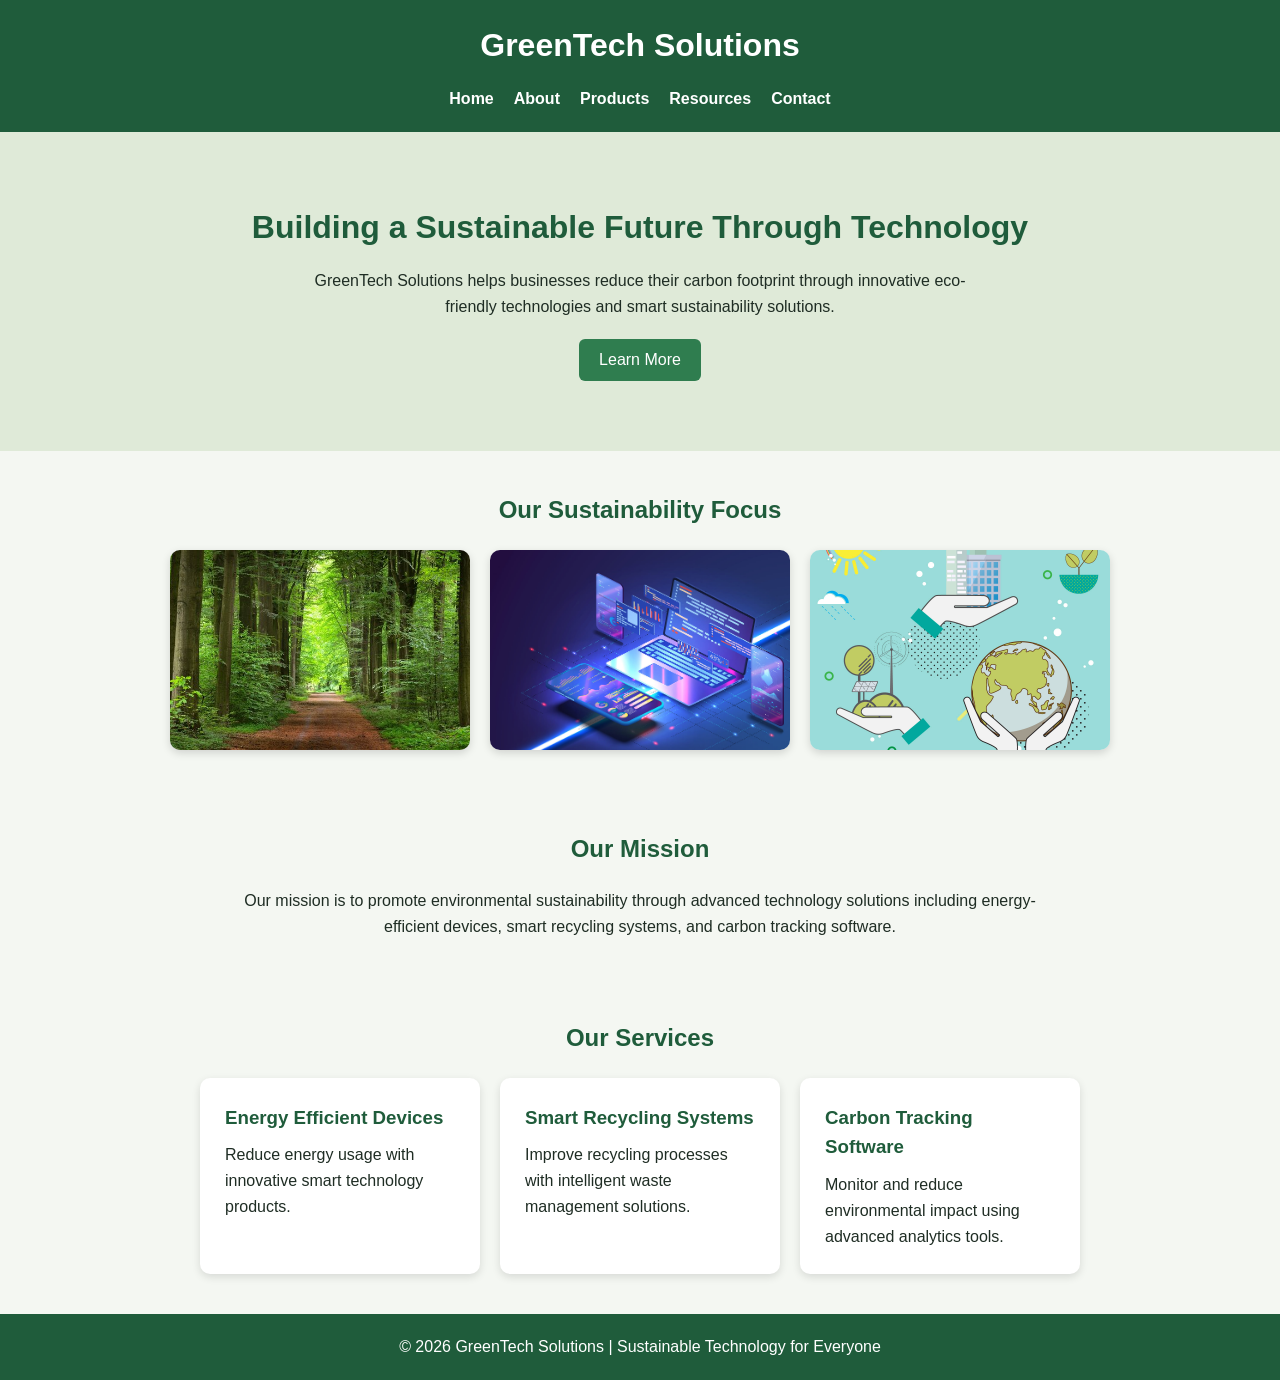
==== index.html @ f741de17 "Add files via upload" ====
<!DOCTYPE html>
<html lang="en">
<head>
    <meta charset="UTF-8">
    <meta name="viewport" content="width=device-width, initial-scale=1.0">
    <title>GreenTech Solutions</title>

    <!-- CSS -->
    <link rel="stylesheet" href="css/styles.css">

    <!-- JavaScript -->
    <script src="js/script.js" defer></script>
</head>

<body>

    <!-- Header -->
    <header>
        <h1>GreenTech Solutions</h1>

        <nav>
            <ul>
                <li><a href="index.html">Home</a></li>
                <li><a href="about.html">About</a></li>
                <li><a href="products.html">Products</a></li>
                <li><a href="resources.html">Resources</a></li>
                <li><a href="contact.html">Contact</a></li>
            </ul>
        </nav>
    </header>

    <!-- Hero Section -->
    <section class="hero">
        <h2>Building a Sustainable Future Through Technology</h2>

        <p>
            GreenTech Solutions helps businesses reduce their carbon footprint
            through innovative eco-friendly technologies and smart sustainability solutions.
        </p>

        <button id="learnMoreBtn">Learn More</button>
    </section>
    <section class="image-gallery">

    <h2>Our Sustainability Focus</h2>

    <div class="service-container">

        <img src="images/Nature.jpg"
             alt="Nature and renewable energy environment"
             class="gallery-image">

        <img src="images/technology.jpg"
             alt="Eco-friendly technology devices"
             class="gallery-image">

        <img src="images/sustainable-practices.jpg"
             alt="Sustainable business practices"
             class="gallery-image">

    </div>

</section>

    <!-- About Preview -->
    <section class="about-preview">
        <h2>Our Mission</h2>

        <p>
            Our mission is to promote environmental sustainability through advanced
            technology solutions including energy-efficient devices, smart recycling systems,
            and carbon tracking software.
        </p>
    </section>

    
    <section class="services">

        <h2>Our Services</h2>

        <div class="service-container">

            <article class="service-card">
                <h3>Energy Efficient Devices</h3>

                <p>
                    Reduce energy usage with innovative smart technology products.
                </p>
            </article>

            <article class="service-card">
                <h3>Smart Recycling Systems</h3>

                <p>
                    Improve recycling processes with intelligent waste management solutions.
                </p>
            </article>

            <article class="service-card">
                <h3>Carbon Tracking Software</h3>

                <p>
                    Monitor and reduce environmental impact using advanced analytics tools.
                </p>
            </article>

        </div>

    </section>

    <footer>
        <p>&copy; 2026 GreenTech Solutions | Sustainable Technology for Everyone</p>
    </footer>

</body>
</html>
---- css/styles.css ----
* {
    box-sizing: border-box;
    margin: 0;
    padding: 0;
}

body {
    font-family: Arial, Helvetica, sans-serif;
    line-height: 1.6;
    background-color: #f4f7f2;
    color: #1f2d24;
}

header {
    background-color: #1f5c3b;
    color: white;
    padding: 20px;
    text-align: center;
}

header h1 {
    margin-bottom: 15px;
}

nav ul {
    list-style: none;
    display: flex;
    justify-content: center;
    gap: 20px;
    flex-wrap: wrap;
}

nav a {
    color: white;
    text-decoration: none;
    font-weight: bold;
}

nav a:hover,
nav a:focus {
    text-decoration: underline;
}

.hero {
    background-color: #dfead8;
    text-align: center;
    padding: 70px 20px;
}

.hero h2 {
    font-size: 2rem;
    margin-bottom: 15px;
}

.hero p {
    max-width: 700px;
    margin: 0 auto 20px;
}

button {
    background-color: #2f7d4f;
    color: white;
    border: none;
    padding: 12px 20px;
    border-radius: 6px;
    cursor: pointer;
    font-size: 1rem;
}

button:hover,
button:focus {
    background-color: #245f3d;
}

section {
    padding: 40px 20px;
}

section h2 {
    text-align: center;
    margin-bottom: 20px;
    color: #1f5c3b;
}

.about-preview p {
    max-width: 800px;
    margin: auto;
    text-align: center;
}

.service-container {
    display: flex;
    gap: 20px;
    justify-content: center;
    flex-wrap: wrap;
}

.service-card {
    background-color: white;
    padding: 25px;
    width: 280px;
    border-radius: 10px;
    box-shadow: 0 3px 8px rgba(0, 0, 0, 0.12);
}

.service-card h3 {
    color: #1f5c3b;
    margin-bottom: 10px;
}

footer {
    background-color: #1f5c3b;
    color: white;
    text-align: center;
    padding: 20px;
}

/* Mobile design */
@media (max-width: 600px) {
    .hero h2 {
        font-size: 1.5rem;
    }

    nav ul {
        flex-direction: column;
        gap: 10px;
    }

    .service-card {
        width: 100%;
    }
}
table {
    width: 80%;
    margin: 20px auto;
    border-collapse: collapse;
    background-color: white;
}

th,
td {
    border: 1px solid #c8d6c1;
    padding: 12px;
    text-align: left;
}

th {
    background-color: #1f5c3b;
    color: white;
}
form {
    max-width: 600px;
    margin: 20px auto;
    background-color: white;
    padding: 25px;
    border-radius: 10px;
    box-shadow: 0 3px 8px rgba(0, 0, 0, 0.12);
}

form label {
    display: block;
    margin-top: 15px;
    font-weight: bold;
    color: #1f5c3b;
}

form input,
form textarea,
form select {
    width: 100%;
    padding: 10px;
    margin-top: 6px;
    border: 1px solid #9fb8a8;
    border-radius: 5px;
    font-size: 1rem;
}

form button {
    margin-top: 20px;
}
.gallery-image {
    width: 300px;
    height: 200px;
    object-fit: cover;
    border-radius: 10px;
    box-shadow: 0 3px 8px rgba(0, 0, 0, 0.15);
}
#productImageBox {
    text-align: center;
    margin: 25px auto;
}

.product-image {
    width: 350px;
    max-width: 90%;
    height: 220px;
    object-fit: cover;
    border-radius: 10px;
    box-shadow: 0 3px 8px rgba(0, 0, 0, 0.15);
}
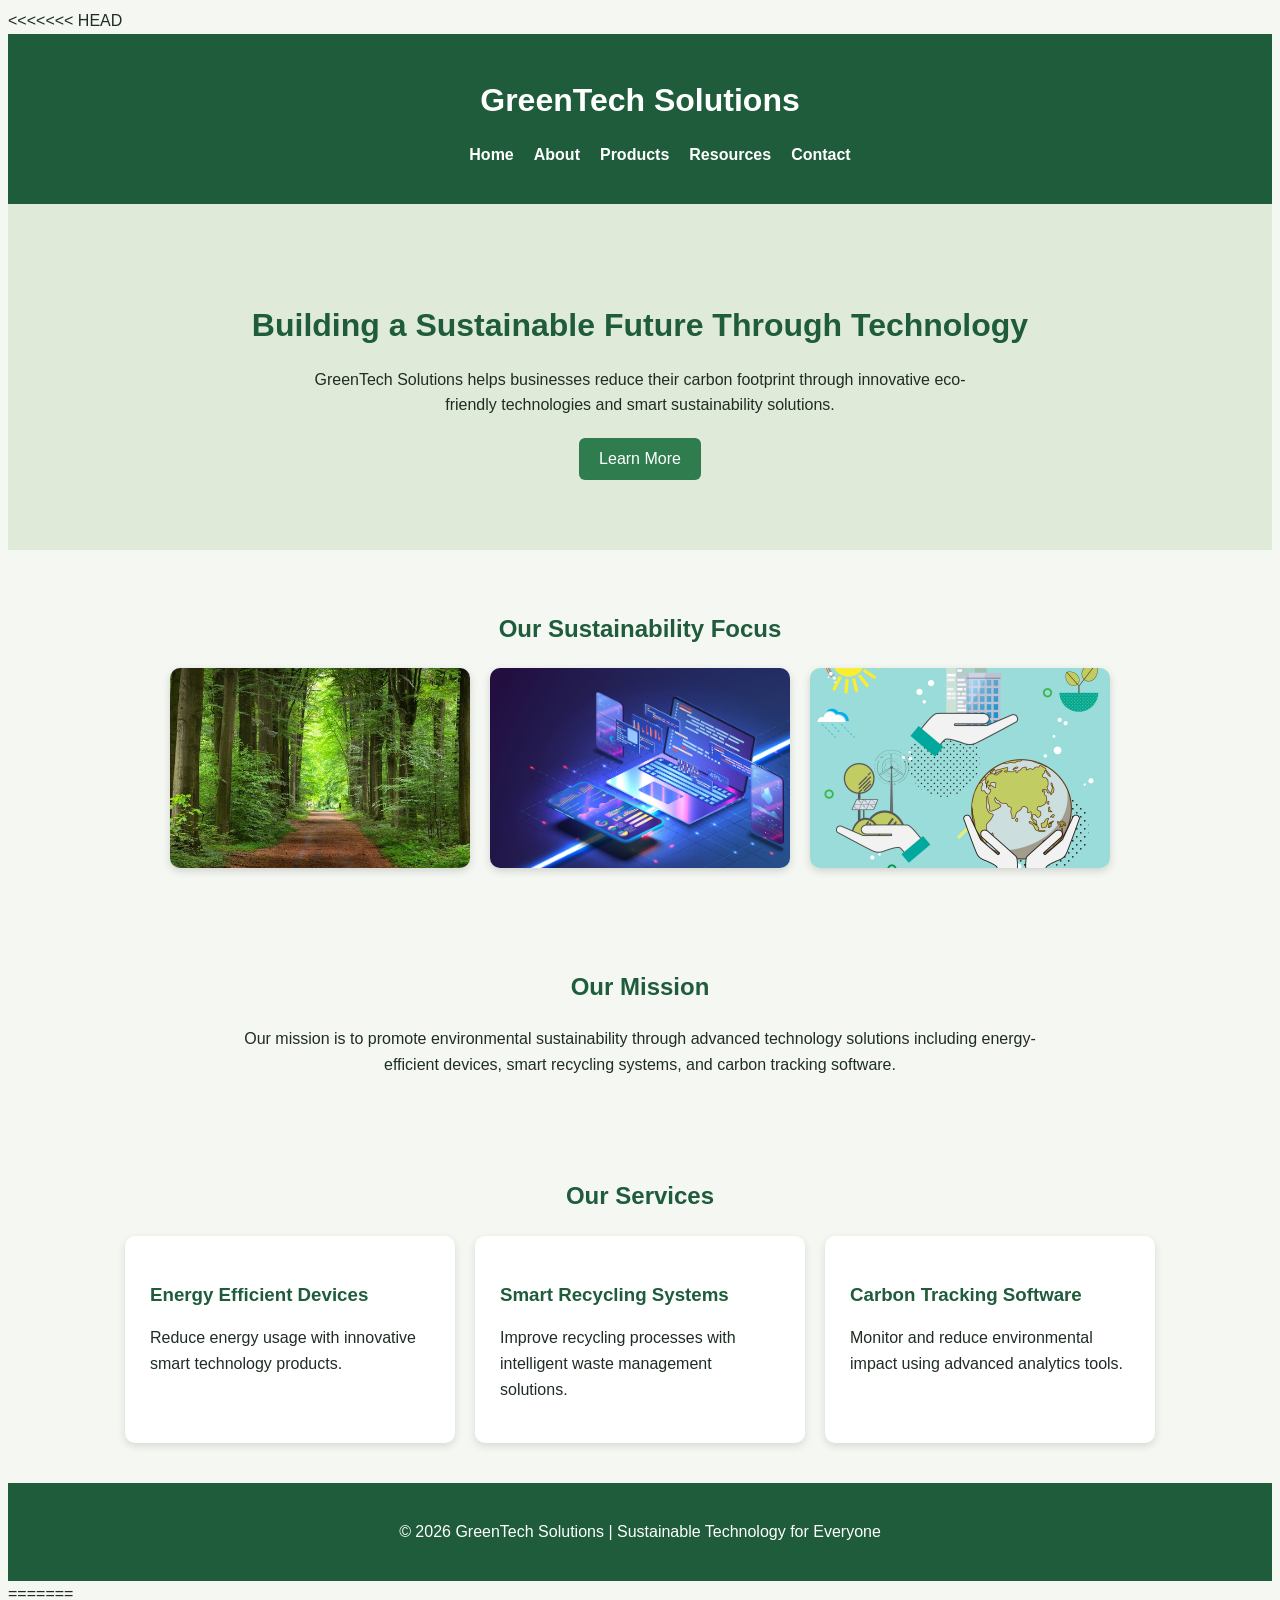
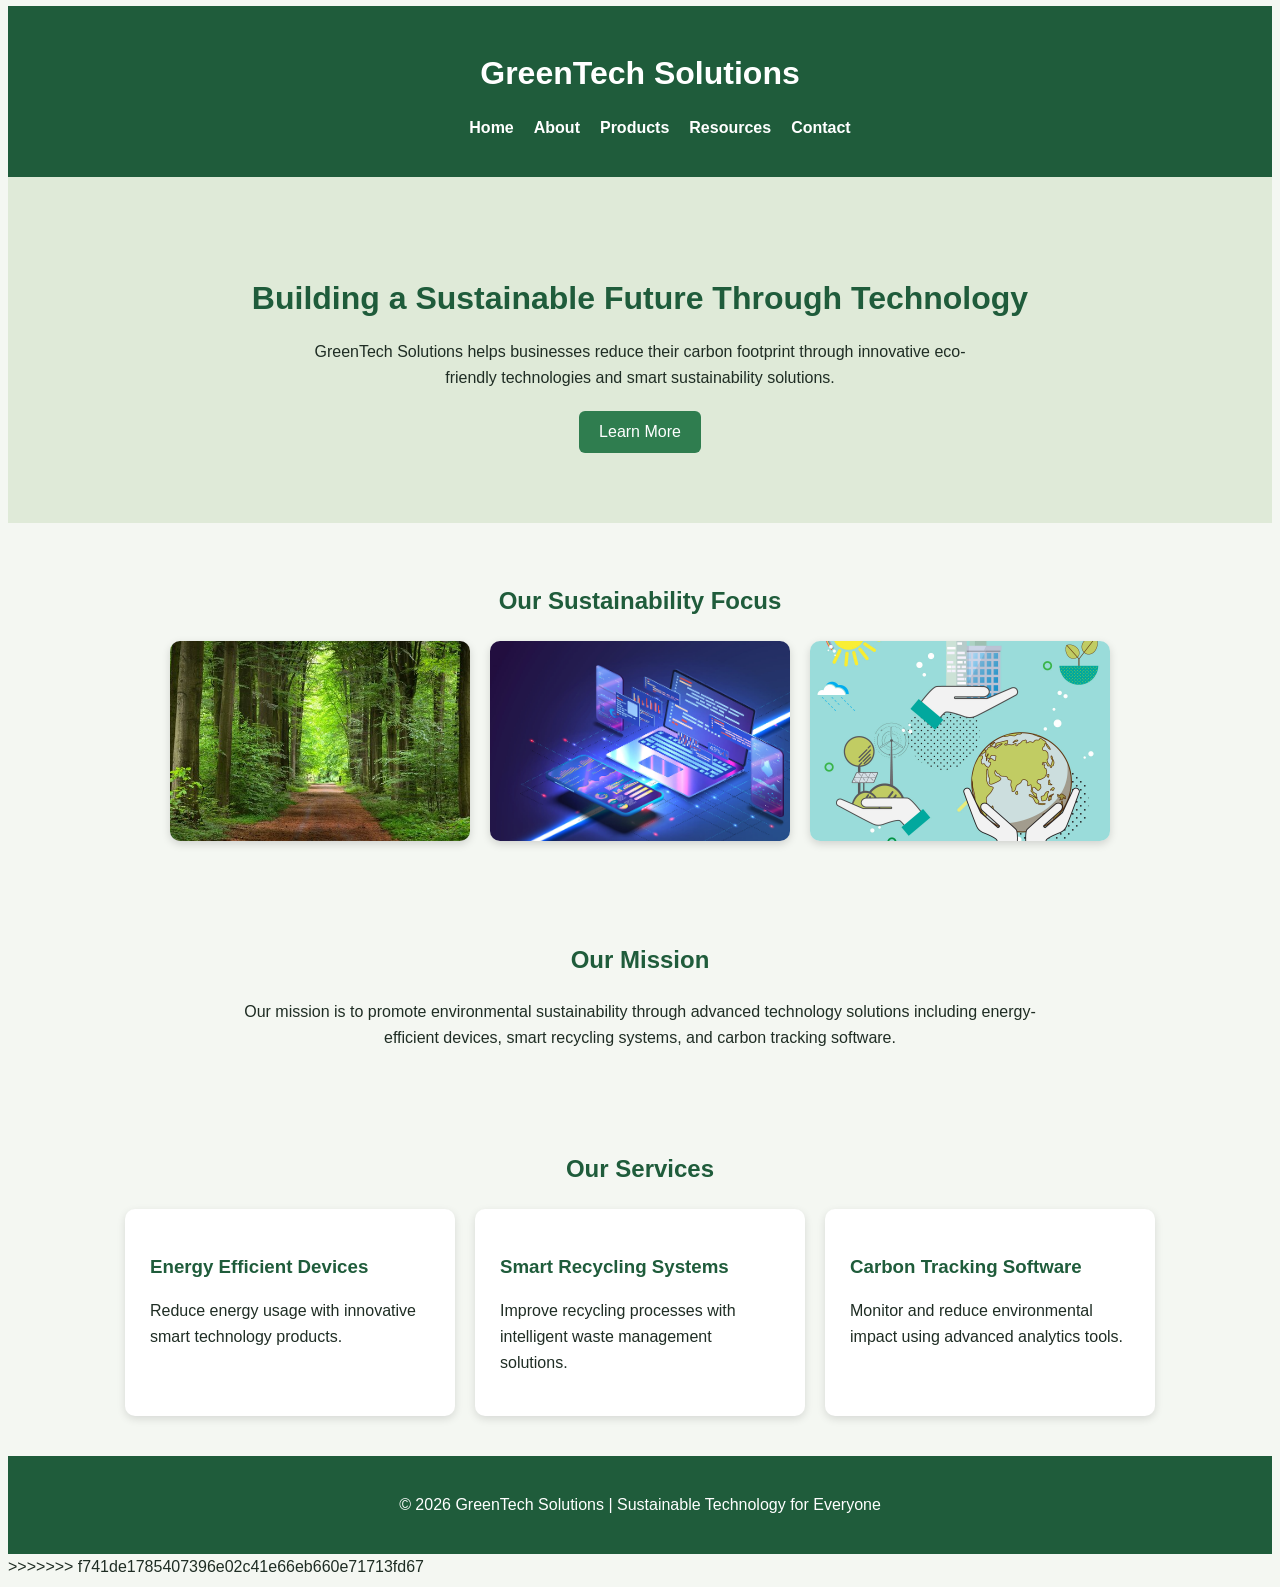
==== commit 7b5403ed: "Resolve merge conflicts" ====
--- a/index.html
+++ b/index.html
@@ -1,116 +1,234 @@
-<!DOCTYPE html>
-<html lang="en">
-<head>
-    <meta charset="UTF-8">
-    <meta name="viewport" content="width=device-width, initial-scale=1.0">
-    <title>GreenTech Solutions</title>
-
-    <!-- CSS -->
-    <link rel="stylesheet" href="css/styles.css">
-
-    <!-- JavaScript -->
-    <script src="js/script.js" defer></script>
-</head>
-
-<body>
-
-    <!-- Header -->
-    <header>
-        <h1>GreenTech Solutions</h1>
-
-        <nav>
-            <ul>
-                <li><a href="index.html">Home</a></li>
-                <li><a href="about.html">About</a></li>
-                <li><a href="products.html">Products</a></li>
-                <li><a href="resources.html">Resources</a></li>
-                <li><a href="contact.html">Contact</a></li>
-            </ul>
-        </nav>
-    </header>
-
-    <!-- Hero Section -->
-    <section class="hero">
-        <h2>Building a Sustainable Future Through Technology</h2>
-
-        <p>
-            GreenTech Solutions helps businesses reduce their carbon footprint
-            through innovative eco-friendly technologies and smart sustainability solutions.
-        </p>
-
-        <button id="learnMoreBtn">Learn More</button>
-    </section>
-    <section class="image-gallery">
-
-    <h2>Our Sustainability Focus</h2>
-
-    <div class="service-container">
-
-        <img src="images/Nature.jpg"
-             alt="Nature and renewable energy environment"
-             class="gallery-image">
-
-        <img src="images/technology.jpg"
-             alt="Eco-friendly technology devices"
-             class="gallery-image">
-
-        <img src="images/sustainable-practices.jpg"
-             alt="Sustainable business practices"
-             class="gallery-image">
-
-    </div>
-
-</section>
-
-    <!-- About Preview -->
-    <section class="about-preview">
-        <h2>Our Mission</h2>
-
-        <p>
-            Our mission is to promote environmental sustainability through advanced
-            technology solutions including energy-efficient devices, smart recycling systems,
-            and carbon tracking software.
-        </p>
-    </section>
-
-    
-    <section class="services">
-
-        <h2>Our Services</h2>
-
-        <div class="service-container">
-
-            <article class="service-card">
-                <h3>Energy Efficient Devices</h3>
-
-                <p>
-                    Reduce energy usage with innovative smart technology products.
-                </p>
-            </article>
-
-            <article class="service-card">
-                <h3>Smart Recycling Systems</h3>
-
-                <p>
-                    Improve recycling processes with intelligent waste management solutions.
-                </p>
-            </article>
-
-            <article class="service-card">
-                <h3>Carbon Tracking Software</h3>
-
-                <p>
-                    Monitor and reduce environmental impact using advanced analytics tools.
-                </p>
-            </article>
-
-        </div>
-
-    </section>
-
-    <footer>
-        <p>&copy; 2026 GreenTech Solutions | Sustainable Technology for Everyone</p>
-    </footer>
-
-</body>
+<<<<<<< HEAD
+<!DOCTYPE html>
+<html lang="en">
+<head>
+    <meta charset="UTF-8">
+    <meta name="viewport" content="width=device-width, initial-scale=1.0">
+    <title>GreenTech Solutions</title>
+
+    <!-- CSS -->
+    <link rel="stylesheet" href="css/styles.css">
+
+    <!-- JavaScript -->
+    <script src="js/script.js" defer></script>
+</head>
+
+<body>
+
+    <!-- Header -->
+    <header>
+        <h1>GreenTech Solutions</h1>
+
+        <nav>
+            <ul>
+                <li><a href="index.html">Home</a></li>
+                <li><a href="about.html">About</a></li>
+                <li><a href="products.html">Products</a></li>
+                <li><a href="resources.html">Resources</a></li>
+                <li><a href="contact.html">Contact</a></li>
+            </ul>
+        </nav>
+    </header>
+
+    <!-- Hero Section -->
+    <section class="hero">
+        <h2>Building a Sustainable Future Through Technology</h2>
+
+        <p>
+            GreenTech Solutions helps businesses reduce their carbon footprint
+            through innovative eco-friendly technologies and smart sustainability solutions.
+        </p>
+
+        <button id="learnMoreBtn">Learn More</button>
+    </section>
+    <section class="image-gallery">
+
+    <h2>Our Sustainability Focus</h2>
+
+    <div class="service-container">
+
+        <img src="images/Nature.jpg"
+             alt="Nature and renewable energy environment"
+             class="gallery-image">
+
+        <img src="images/technology.jpg"
+             alt="Eco-friendly technology devices"
+             class="gallery-image">
+
+        <img src="images/sustainable-practices.jpg"
+             alt="Sustainable business practices"
+             class="gallery-image">
+
+    </div>
+
+</section>
+
+    <!-- About Preview -->
+    <section class="about-preview">
+        <h2>Our Mission</h2>
+
+        <p>
+            Our mission is to promote environmental sustainability through advanced
+            technology solutions including energy-efficient devices, smart recycling systems,
+            and carbon tracking software.
+        </p>
+    </section>
+
+    
+    <section class="services">
+
+        <h2>Our Services</h2>
+
+        <div class="service-container">
+
+            <article class="service-card">
+                <h3>Energy Efficient Devices</h3>
+
+                <p>
+                    Reduce energy usage with innovative smart technology products.
+                </p>
+            </article>
+
+            <article class="service-card">
+                <h3>Smart Recycling Systems</h3>
+
+                <p>
+                    Improve recycling processes with intelligent waste management solutions.
+                </p>
+            </article>
+
+            <article class="service-card">
+                <h3>Carbon Tracking Software</h3>
+
+                <p>
+                    Monitor and reduce environmental impact using advanced analytics tools.
+                </p>
+            </article>
+
+        </div>
+
+    </section>
+
+    <footer>
+        <p>&copy; 2026 GreenTech Solutions | Sustainable Technology for Everyone</p>
+    </footer>
+
+</body>
+=======
+<!DOCTYPE html>
+<html lang="en">
+<head>
+    <meta charset="UTF-8">
+    <meta name="viewport" content="width=device-width, initial-scale=1.0">
+    <title>GreenTech Solutions</title>
+
+    <!-- CSS -->
+    <link rel="stylesheet" href="css/styles.css">
+
+    <!-- JavaScript -->
+    <script src="js/script.js" defer></script>
+</head>
+
+<body>
+
+    <!-- Header -->
+    <header>
+        <h1>GreenTech Solutions</h1>
+
+        <nav>
+            <ul>
+                <li><a href="index.html">Home</a></li>
+                <li><a href="about.html">About</a></li>
+                <li><a href="products.html">Products</a></li>
+                <li><a href="resources.html">Resources</a></li>
+                <li><a href="contact.html">Contact</a></li>
+            </ul>
+        </nav>
+    </header>
+
+    <!-- Hero Section -->
+    <section class="hero">
+        <h2>Building a Sustainable Future Through Technology</h2>
+
+        <p>
+            GreenTech Solutions helps businesses reduce their carbon footprint
+            through innovative eco-friendly technologies and smart sustainability solutions.
+        </p>
+
+        <button id="learnMoreBtn">Learn More</button>
+    </section>
+    <section class="image-gallery">
+
+    <h2>Our Sustainability Focus</h2>
+
+    <div class="service-container">
+
+        <img src="images/Nature.jpg"
+             alt="Nature and renewable energy environment"
+             class="gallery-image">
+
+        <img src="images/technology.jpg"
+             alt="Eco-friendly technology devices"
+             class="gallery-image">
+
+        <img src="images/sustainable-practices.jpg"
+             alt="Sustainable business practices"
+             class="gallery-image">
+
+    </div>
+
+</section>
+
+    <!-- About Preview -->
+    <section class="about-preview">
+        <h2>Our Mission</h2>
+
+        <p>
+            Our mission is to promote environmental sustainability through advanced
+            technology solutions including energy-efficient devices, smart recycling systems,
+            and carbon tracking software.
+        </p>
+    </section>
+
+    
+    <section class="services">
+
+        <h2>Our Services</h2>
+
+        <div class="service-container">
+
+            <article class="service-card">
+                <h3>Energy Efficient Devices</h3>
+
+                <p>
+                    Reduce energy usage with innovative smart technology products.
+                </p>
+            </article>
+
+            <article class="service-card">
+                <h3>Smart Recycling Systems</h3>
+
+                <p>
+                    Improve recycling processes with intelligent waste management solutions.
+                </p>
+            </article>
+
+            <article class="service-card">
+                <h3>Carbon Tracking Software</h3>
+
+                <p>
+                    Monitor and reduce environmental impact using advanced analytics tools.
+                </p>
+            </article>
+
+        </div>
+
+    </section>
+
+    <footer>
+        <p>&copy; 2026 GreenTech Solutions | Sustainable Technology for Everyone</p>
+    </footer>
+
+</body>
+>>>>>>> f741de1785407396e02c41e66eb660e71713fd67
 </html>
--- a/css/styles.css
+++ b/css/styles.css
@@ -1,200 +1,402 @@
-* {
-    box-sizing: border-box;
-    margin: 0;
-    padding: 0;
-}
-
-body {
-    font-family: Arial, Helvetica, sans-serif;
-    line-height: 1.6;
-    background-color: #f4f7f2;
-    color: #1f2d24;
-}
-
-header {
-    background-color: #1f5c3b;
-    color: white;
-    padding: 20px;
-    text-align: center;
-}
-
-header h1 {
-    margin-bottom: 15px;
-}
-
-nav ul {
-    list-style: none;
-    display: flex;
-    justify-content: center;
-    gap: 20px;
-    flex-wrap: wrap;
-}
-
-nav a {
-    color: white;
-    text-decoration: none;
-    font-weight: bold;
-}
-
-nav a:hover,
-nav a:focus {
-    text-decoration: underline;
-}
-
-.hero {
-    background-color: #dfead8;
-    text-align: center;
-    padding: 70px 20px;
-}
-
-.hero h2 {
-    font-size: 2rem;
-    margin-bottom: 15px;
-}
-
-.hero p {
-    max-width: 700px;
-    margin: 0 auto 20px;
-}
-
-button {
-    background-color: #2f7d4f;
-    color: white;
-    border: none;
-    padding: 12px 20px;
-    border-radius: 6px;
-    cursor: pointer;
-    font-size: 1rem;
-}
-
-button:hover,
-button:focus {
-    background-color: #245f3d;
-}
-
-section {
-    padding: 40px 20px;
-}
-
-section h2 {
-    text-align: center;
-    margin-bottom: 20px;
-    color: #1f5c3b;
-}
-
-.about-preview p {
-    max-width: 800px;
-    margin: auto;
-    text-align: center;
-}
-
-.service-container {
-    display: flex;
-    gap: 20px;
-    justify-content: center;
-    flex-wrap: wrap;
-}
-
-.service-card {
-    background-color: white;
-    padding: 25px;
-    width: 280px;
-    border-radius: 10px;
-    box-shadow: 0 3px 8px rgba(0, 0, 0, 0.12);
-}
-
-.service-card h3 {
-    color: #1f5c3b;
-    margin-bottom: 10px;
-}
-
-footer {
-    background-color: #1f5c3b;
-    color: white;
-    text-align: center;
-    padding: 20px;
-}
-
-/* Mobile design */
-@media (max-width: 600px) {
-    .hero h2 {
-        font-size: 1.5rem;
-    }
-
-    nav ul {
-        flex-direction: column;
-        gap: 10px;
-    }
-
-    .service-card {
-        width: 100%;
-    }
-}
-table {
-    width: 80%;
-    margin: 20px auto;
-    border-collapse: collapse;
-    background-color: white;
-}
-
-th,
-td {
-    border: 1px solid #c8d6c1;
-    padding: 12px;
-    text-align: left;
-}
-
-th {
-    background-color: #1f5c3b;
-    color: white;
-}
-form {
-    max-width: 600px;
-    margin: 20px auto;
-    background-color: white;
-    padding: 25px;
-    border-radius: 10px;
-    box-shadow: 0 3px 8px rgba(0, 0, 0, 0.12);
-}
-
-form label {
-    display: block;
-    margin-top: 15px;
-    font-weight: bold;
-    color: #1f5c3b;
-}
-
-form input,
-form textarea,
-form select {
-    width: 100%;
-    padding: 10px;
-    margin-top: 6px;
-    border: 1px solid #9fb8a8;
-    border-radius: 5px;
-    font-size: 1rem;
-}
-
-form button {
-    margin-top: 20px;
-}
-.gallery-image {
-    width: 300px;
-    height: 200px;
-    object-fit: cover;
-    border-radius: 10px;
-    box-shadow: 0 3px 8px rgba(0, 0, 0, 0.15);
-}
-#productImageBox {
-    text-align: center;
-    margin: 25px auto;
-}
-
-.product-image {
-    width: 350px;
-    max-width: 90%;
-    height: 220px;
-    object-fit: cover;
-    border-radius: 10px;
-    box-shadow: 0 3px 8px rgba(0, 0, 0, 0.15);
+<<<<<<< HEAD
+* {
+    box-sizing: border-box;
+    margin: 0;
+    padding: 0;
+}
+
+body {
+    font-family: Arial, Helvetica, sans-serif;
+    line-height: 1.6;
+    background-color: #f4f7f2;
+    color: #1f2d24;
+}
+
+header {
+    background-color: #1f5c3b;
+    color: white;
+    padding: 20px;
+    text-align: center;
+}
+
+header h1 {
+    margin-bottom: 15px;
+}
+
+nav ul {
+    list-style: none;
+    display: flex;
+    justify-content: center;
+    gap: 20px;
+    flex-wrap: wrap;
+}
+
+nav a {
+    color: white;
+    text-decoration: none;
+    font-weight: bold;
+}
+
+nav a:hover,
+nav a:focus {
+    text-decoration: underline;
+}
+
+.hero {
+    background-color: #dfead8;
+    text-align: center;
+    padding: 70px 20px;
+}
+
+.hero h2 {
+    font-size: 2rem;
+    margin-bottom: 15px;
+}
+
+.hero p {
+    max-width: 700px;
+    margin: 0 auto 20px;
+}
+
+button {
+    background-color: #2f7d4f;
+    color: white;
+    border: none;
+    padding: 12px 20px;
+    border-radius: 6px;
+    cursor: pointer;
+    font-size: 1rem;
+}
+
+button:hover,
+button:focus {
+    background-color: #245f3d;
+}
+
+section {
+    padding: 40px 20px;
+}
+
+section h2 {
+    text-align: center;
+    margin-bottom: 20px;
+    color: #1f5c3b;
+}
+
+.about-preview p {
+    max-width: 800px;
+    margin: auto;
+    text-align: center;
+}
+
+.service-container {
+    display: flex;
+    gap: 20px;
+    justify-content: center;
+    flex-wrap: wrap;
+}
+
+.service-card {
+    background-color: white;
+    padding: 25px;
+    width: 280px;
+    border-radius: 10px;
+    box-shadow: 0 3px 8px rgba(0, 0, 0, 0.12);
+}
+
+.service-card h3 {
+    color: #1f5c3b;
+    margin-bottom: 10px;
+}
+
+footer {
+    background-color: #1f5c3b;
+    color: white;
+    text-align: center;
+    padding: 20px;
+}
+
+/* Mobile design */
+@media (max-width: 600px) {
+    .hero h2 {
+        font-size: 1.5rem;
+    }
+
+    nav ul {
+        flex-direction: column;
+        gap: 10px;
+    }
+
+    .service-card {
+        width: 100%;
+    }
+}
+table {
+    width: 80%;
+    margin: 20px auto;
+    border-collapse: collapse;
+    background-color: white;
+}
+
+th,
+td {
+    border: 1px solid #c8d6c1;
+    padding: 12px;
+    text-align: left;
+}
+
+th {
+    background-color: #1f5c3b;
+    color: white;
+}
+form {
+    max-width: 600px;
+    margin: 20px auto;
+    background-color: white;
+    padding: 25px;
+    border-radius: 10px;
+    box-shadow: 0 3px 8px rgba(0, 0, 0, 0.12);
+}
+
+form label {
+    display: block;
+    margin-top: 15px;
+    font-weight: bold;
+    color: #1f5c3b;
+}
+
+form input,
+form textarea,
+form select {
+    width: 100%;
+    padding: 10px;
+    margin-top: 6px;
+    border: 1px solid #9fb8a8;
+    border-radius: 5px;
+    font-size: 1rem;
+}
+
+form button {
+    margin-top: 20px;
+}
+.gallery-image {
+    width: 300px;
+    height: 200px;
+    object-fit: cover;
+    border-radius: 10px;
+    box-shadow: 0 3px 8px rgba(0, 0, 0, 0.15);
+}
+#productImageBox {
+    text-align: center;
+    margin: 25px auto;
+}
+
+.product-image {
+    width: 350px;
+    max-width: 90%;
+    height: 220px;
+    object-fit: cover;
+    border-radius: 10px;
+    box-shadow: 0 3px 8px rgba(0, 0, 0, 0.15);
+=======
+* {
+    box-sizing: border-box;
+    margin: 0;
+    padding: 0;
+}
+
+body {
+    font-family: Arial, Helvetica, sans-serif;
+    line-height: 1.6;
+    background-color: #f4f7f2;
+    color: #1f2d24;
+}
+
+header {
+    background-color: #1f5c3b;
+    color: white;
+    padding: 20px;
+    text-align: center;
+}
+
+header h1 {
+    margin-bottom: 15px;
+}
+
+nav ul {
+    list-style: none;
+    display: flex;
+    justify-content: center;
+    gap: 20px;
+    flex-wrap: wrap;
+}
+
+nav a {
+    color: white;
+    text-decoration: none;
+    font-weight: bold;
+}
+
+nav a:hover,
+nav a:focus {
+    text-decoration: underline;
+}
+
+.hero {
+    background-color: #dfead8;
+    text-align: center;
+    padding: 70px 20px;
+}
+
+.hero h2 {
+    font-size: 2rem;
+    margin-bottom: 15px;
+}
+
+.hero p {
+    max-width: 700px;
+    margin: 0 auto 20px;
+}
+
+button {
+    background-color: #2f7d4f;
+    color: white;
+    border: none;
+    padding: 12px 20px;
+    border-radius: 6px;
+    cursor: pointer;
+    font-size: 1rem;
+}
+
+button:hover,
+button:focus {
+    background-color: #245f3d;
+}
+
+section {
+    padding: 40px 20px;
+}
+
+section h2 {
+    text-align: center;
+    margin-bottom: 20px;
+    color: #1f5c3b;
+}
+
+.about-preview p {
+    max-width: 800px;
+    margin: auto;
+    text-align: center;
+}
+
+.service-container {
+    display: flex;
+    gap: 20px;
+    justify-content: center;
+    flex-wrap: wrap;
+}
+
+.service-card {
+    background-color: white;
+    padding: 25px;
+    width: 280px;
+    border-radius: 10px;
+    box-shadow: 0 3px 8px rgba(0, 0, 0, 0.12);
+}
+
+.service-card h3 {
+    color: #1f5c3b;
+    margin-bottom: 10px;
+}
+
+footer {
+    background-color: #1f5c3b;
+    color: white;
+    text-align: center;
+    padding: 20px;
+}
+
+/* Mobile design */
+@media (max-width: 600px) {
+    .hero h2 {
+        font-size: 1.5rem;
+    }
+
+    nav ul {
+        flex-direction: column;
+        gap: 10px;
+    }
+
+    .service-card {
+        width: 100%;
+    }
+}
+table {
+    width: 80%;
+    margin: 20px auto;
+    border-collapse: collapse;
+    background-color: white;
+}
+
+th,
+td {
+    border: 1px solid #c8d6c1;
+    padding: 12px;
+    text-align: left;
+}
+
+th {
+    background-color: #1f5c3b;
+    color: white;
+}
+form {
+    max-width: 600px;
+    margin: 20px auto;
+    background-color: white;
+    padding: 25px;
+    border-radius: 10px;
+    box-shadow: 0 3px 8px rgba(0, 0, 0, 0.12);
+}
+
+form label {
+    display: block;
+    margin-top: 15px;
+    font-weight: bold;
+    color: #1f5c3b;
+}
+
+form input,
+form textarea,
+form select {
+    width: 100%;
+    padding: 10px;
+    margin-top: 6px;
+    border: 1px solid #9fb8a8;
+    border-radius: 5px;
+    font-size: 1rem;
+}
+
+form button {
+    margin-top: 20px;
+}
+.gallery-image {
+    width: 300px;
+    height: 200px;
+    object-fit: cover;
+    border-radius: 10px;
+    box-shadow: 0 3px 8px rgba(0, 0, 0, 0.15);
+}
+#productImageBox {
+    text-align: center;
+    margin: 25px auto;
+}
+
+.product-image {
+    width: 350px;
+    max-width: 90%;
+    height: 220px;
+    object-fit: cover;
+    border-radius: 10px;
+    box-shadow: 0 3px 8px rgba(0, 0, 0, 0.15);
+>>>>>>> f741de1785407396e02c41e66eb660e71713fd67
 }
--- a/css/styles.css
+++ b/css/styles.css
@@ -1,200 +1,402 @@
-* {
-    box-sizing: border-box;
-    margin: 0;
-    padding: 0;
-}
-
-body {
-    font-family: Arial, Helvetica, sans-serif;
-    line-height: 1.6;
-    background-color: #f4f7f2;
-    color: #1f2d24;
-}
-
-header {
-    background-color: #1f5c3b;
-    color: white;
-    padding: 20px;
-    text-align: center;
-}
-
-header h1 {
-    margin-bottom: 15px;
-}
-
-nav ul {
-    list-style: none;
-    display: flex;
-    justify-content: center;
-    gap: 20px;
-    flex-wrap: wrap;
-}
-
-nav a {
-    color: white;
-    text-decoration: none;
-    font-weight: bold;
-}
-
-nav a:hover,
-nav a:focus {
-    text-decoration: underline;
-}
-
-.hero {
-    background-color: #dfead8;
-    text-align: center;
-    padding: 70px 20px;
-}
-
-.hero h2 {
-    font-size: 2rem;
-    margin-bottom: 15px;
-}
-
-.hero p {
-    max-width: 700px;
-    margin: 0 auto 20px;
-}
-
-button {
-    background-color: #2f7d4f;
-    color: white;
-    border: none;
-    padding: 12px 20px;
-    border-radius: 6px;
-    cursor: pointer;
-    font-size: 1rem;
-}
-
-button:hover,
-button:focus {
-    background-color: #245f3d;
-}
-
-section {
-    padding: 40px 20px;
-}
-
-section h2 {
-    text-align: center;
-    margin-bottom: 20px;
-    color: #1f5c3b;
-}
-
-.about-preview p {
-    max-width: 800px;
-    margin: auto;
-    text-align: center;
-}
-
-.service-container {
-    display: flex;
-    gap: 20px;
-    justify-content: center;
-    flex-wrap: wrap;
-}
-
-.service-card {
-    background-color: white;
-    padding: 25px;
-    width: 280px;
-    border-radius: 10px;
-    box-shadow: 0 3px 8px rgba(0, 0, 0, 0.12);
-}
-
-.service-card h3 {
-    color: #1f5c3b;
-    margin-bottom: 10px;
-}
-
-footer {
-    background-color: #1f5c3b;
-    color: white;
-    text-align: center;
-    padding: 20px;
-}
-
-/* Mobile design */
-@media (max-width: 600px) {
-    .hero h2 {
-        font-size: 1.5rem;
-    }
-
-    nav ul {
-        flex-direction: column;
-        gap: 10px;
-    }
-
-    .service-card {
-        width: 100%;
-    }
-}
-table {
-    width: 80%;
-    margin: 20px auto;
-    border-collapse: collapse;
-    background-color: white;
-}
-
-th,
-td {
-    border: 1px solid #c8d6c1;
-    padding: 12px;
-    text-align: left;
-}
-
-th {
-    background-color: #1f5c3b;
-    color: white;
-}
-form {
-    max-width: 600px;
-    margin: 20px auto;
-    background-color: white;
-    padding: 25px;
-    border-radius: 10px;
-    box-shadow: 0 3px 8px rgba(0, 0, 0, 0.12);
-}
-
-form label {
-    display: block;
-    margin-top: 15px;
-    font-weight: bold;
-    color: #1f5c3b;
-}
-
-form input,
-form textarea,
-form select {
-    width: 100%;
-    padding: 10px;
-    margin-top: 6px;
-    border: 1px solid #9fb8a8;
-    border-radius: 5px;
-    font-size: 1rem;
-}
-
-form button {
-    margin-top: 20px;
-}
-.gallery-image {
-    width: 300px;
-    height: 200px;
-    object-fit: cover;
-    border-radius: 10px;
-    box-shadow: 0 3px 8px rgba(0, 0, 0, 0.15);
-}
-#productImageBox {
-    text-align: center;
-    margin: 25px auto;
-}
-
-.product-image {
-    width: 350px;
-    max-width: 90%;
-    height: 220px;
-    object-fit: cover;
-    border-radius: 10px;
-    box-shadow: 0 3px 8px rgba(0, 0, 0, 0.15);
+<<<<<<< HEAD
+* {
+    box-sizing: border-box;
+    margin: 0;
+    padding: 0;
+}
+
+body {
+    font-family: Arial, Helvetica, sans-serif;
+    line-height: 1.6;
+    background-color: #f4f7f2;
+    color: #1f2d24;
+}
+
+header {
+    background-color: #1f5c3b;
+    color: white;
+    padding: 20px;
+    text-align: center;
+}
+
+header h1 {
+    margin-bottom: 15px;
+}
+
+nav ul {
+    list-style: none;
+    display: flex;
+    justify-content: center;
+    gap: 20px;
+    flex-wrap: wrap;
+}
+
+nav a {
+    color: white;
+    text-decoration: none;
+    font-weight: bold;
+}
+
+nav a:hover,
+nav a:focus {
+    text-decoration: underline;
+}
+
+.hero {
+    background-color: #dfead8;
+    text-align: center;
+    padding: 70px 20px;
+}
+
+.hero h2 {
+    font-size: 2rem;
+    margin-bottom: 15px;
+}
+
+.hero p {
+    max-width: 700px;
+    margin: 0 auto 20px;
+}
+
+button {
+    background-color: #2f7d4f;
+    color: white;
+    border: none;
+    padding: 12px 20px;
+    border-radius: 6px;
+    cursor: pointer;
+    font-size: 1rem;
+}
+
+button:hover,
+button:focus {
+    background-color: #245f3d;
+}
+
+section {
+    padding: 40px 20px;
+}
+
+section h2 {
+    text-align: center;
+    margin-bottom: 20px;
+    color: #1f5c3b;
+}
+
+.about-preview p {
+    max-width: 800px;
+    margin: auto;
+    text-align: center;
+}
+
+.service-container {
+    display: flex;
+    gap: 20px;
+    justify-content: center;
+    flex-wrap: wrap;
+}
+
+.service-card {
+    background-color: white;
+    padding: 25px;
+    width: 280px;
+    border-radius: 10px;
+    box-shadow: 0 3px 8px rgba(0, 0, 0, 0.12);
+}
+
+.service-card h3 {
+    color: #1f5c3b;
+    margin-bottom: 10px;
+}
+
+footer {
+    background-color: #1f5c3b;
+    color: white;
+    text-align: center;
+    padding: 20px;
+}
+
+/* Mobile design */
+@media (max-width: 600px) {
+    .hero h2 {
+        font-size: 1.5rem;
+    }
+
+    nav ul {
+        flex-direction: column;
+        gap: 10px;
+    }
+
+    .service-card {
+        width: 100%;
+    }
+}
+table {
+    width: 80%;
+    margin: 20px auto;
+    border-collapse: collapse;
+    background-color: white;
+}
+
+th,
+td {
+    border: 1px solid #c8d6c1;
+    padding: 12px;
+    text-align: left;
+}
+
+th {
+    background-color: #1f5c3b;
+    color: white;
+}
+form {
+    max-width: 600px;
+    margin: 20px auto;
+    background-color: white;
+    padding: 25px;
+    border-radius: 10px;
+    box-shadow: 0 3px 8px rgba(0, 0, 0, 0.12);
+}
+
+form label {
+    display: block;
+    margin-top: 15px;
+    font-weight: bold;
+    color: #1f5c3b;
+}
+
+form input,
+form textarea,
+form select {
+    width: 100%;
+    padding: 10px;
+    margin-top: 6px;
+    border: 1px solid #9fb8a8;
+    border-radius: 5px;
+    font-size: 1rem;
+}
+
+form button {
+    margin-top: 20px;
+}
+.gallery-image {
+    width: 300px;
+    height: 200px;
+    object-fit: cover;
+    border-radius: 10px;
+    box-shadow: 0 3px 8px rgba(0, 0, 0, 0.15);
+}
+#productImageBox {
+    text-align: center;
+    margin: 25px auto;
+}
+
+.product-image {
+    width: 350px;
+    max-width: 90%;
+    height: 220px;
+    object-fit: cover;
+    border-radius: 10px;
+    box-shadow: 0 3px 8px rgba(0, 0, 0, 0.15);
+=======
+* {
+    box-sizing: border-box;
+    margin: 0;
+    padding: 0;
+}
+
+body {
+    font-family: Arial, Helvetica, sans-serif;
+    line-height: 1.6;
+    background-color: #f4f7f2;
+    color: #1f2d24;
+}
+
+header {
+    background-color: #1f5c3b;
+    color: white;
+    padding: 20px;
+    text-align: center;
+}
+
+header h1 {
+    margin-bottom: 15px;
+}
+
+nav ul {
+    list-style: none;
+    display: flex;
+    justify-content: center;
+    gap: 20px;
+    flex-wrap: wrap;
+}
+
+nav a {
+    color: white;
+    text-decoration: none;
+    font-weight: bold;
+}
+
+nav a:hover,
+nav a:focus {
+    text-decoration: underline;
+}
+
+.hero {
+    background-color: #dfead8;
+    text-align: center;
+    padding: 70px 20px;
+}
+
+.hero h2 {
+    font-size: 2rem;
+    margin-bottom: 15px;
+}
+
+.hero p {
+    max-width: 700px;
+    margin: 0 auto 20px;
+}
+
+button {
+    background-color: #2f7d4f;
+    color: white;
+    border: none;
+    padding: 12px 20px;
+    border-radius: 6px;
+    cursor: pointer;
+    font-size: 1rem;
+}
+
+button:hover,
+button:focus {
+    background-color: #245f3d;
+}
+
+section {
+    padding: 40px 20px;
+}
+
+section h2 {
+    text-align: center;
+    margin-bottom: 20px;
+    color: #1f5c3b;
+}
+
+.about-preview p {
+    max-width: 800px;
+    margin: auto;
+    text-align: center;
+}
+
+.service-container {
+    display: flex;
+    gap: 20px;
+    justify-content: center;
+    flex-wrap: wrap;
+}
+
+.service-card {
+    background-color: white;
+    padding: 25px;
+    width: 280px;
+    border-radius: 10px;
+    box-shadow: 0 3px 8px rgba(0, 0, 0, 0.12);
+}
+
+.service-card h3 {
+    color: #1f5c3b;
+    margin-bottom: 10px;
+}
+
+footer {
+    background-color: #1f5c3b;
+    color: white;
+    text-align: center;
+    padding: 20px;
+}
+
+/* Mobile design */
+@media (max-width: 600px) {
+    .hero h2 {
+        font-size: 1.5rem;
+    }
+
+    nav ul {
+        flex-direction: column;
+        gap: 10px;
+    }
+
+    .service-card {
+        width: 100%;
+    }
+}
+table {
+    width: 80%;
+    margin: 20px auto;
+    border-collapse: collapse;
+    background-color: white;
+}
+
+th,
+td {
+    border: 1px solid #c8d6c1;
+    padding: 12px;
+    text-align: left;
+}
+
+th {
+    background-color: #1f5c3b;
+    color: white;
+}
+form {
+    max-width: 600px;
+    margin: 20px auto;
+    background-color: white;
+    padding: 25px;
+    border-radius: 10px;
+    box-shadow: 0 3px 8px rgba(0, 0, 0, 0.12);
+}
+
+form label {
+    display: block;
+    margin-top: 15px;
+    font-weight: bold;
+    color: #1f5c3b;
+}
+
+form input,
+form textarea,
+form select {
+    width: 100%;
+    padding: 10px;
+    margin-top: 6px;
+    border: 1px solid #9fb8a8;
+    border-radius: 5px;
+    font-size: 1rem;
+}
+
+form button {
+    margin-top: 20px;
+}
+.gallery-image {
+    width: 300px;
+    height: 200px;
+    object-fit: cover;
+    border-radius: 10px;
+    box-shadow: 0 3px 8px rgba(0, 0, 0, 0.15);
+}
+#productImageBox {
+    text-align: center;
+    margin: 25px auto;
+}
+
+.product-image {
+    width: 350px;
+    max-width: 90%;
+    height: 220px;
+    object-fit: cover;
+    border-radius: 10px;
+    box-shadow: 0 3px 8px rgba(0, 0, 0, 0.15);
+>>>>>>> f741de1785407396e02c41e66eb660e71713fd67
 }
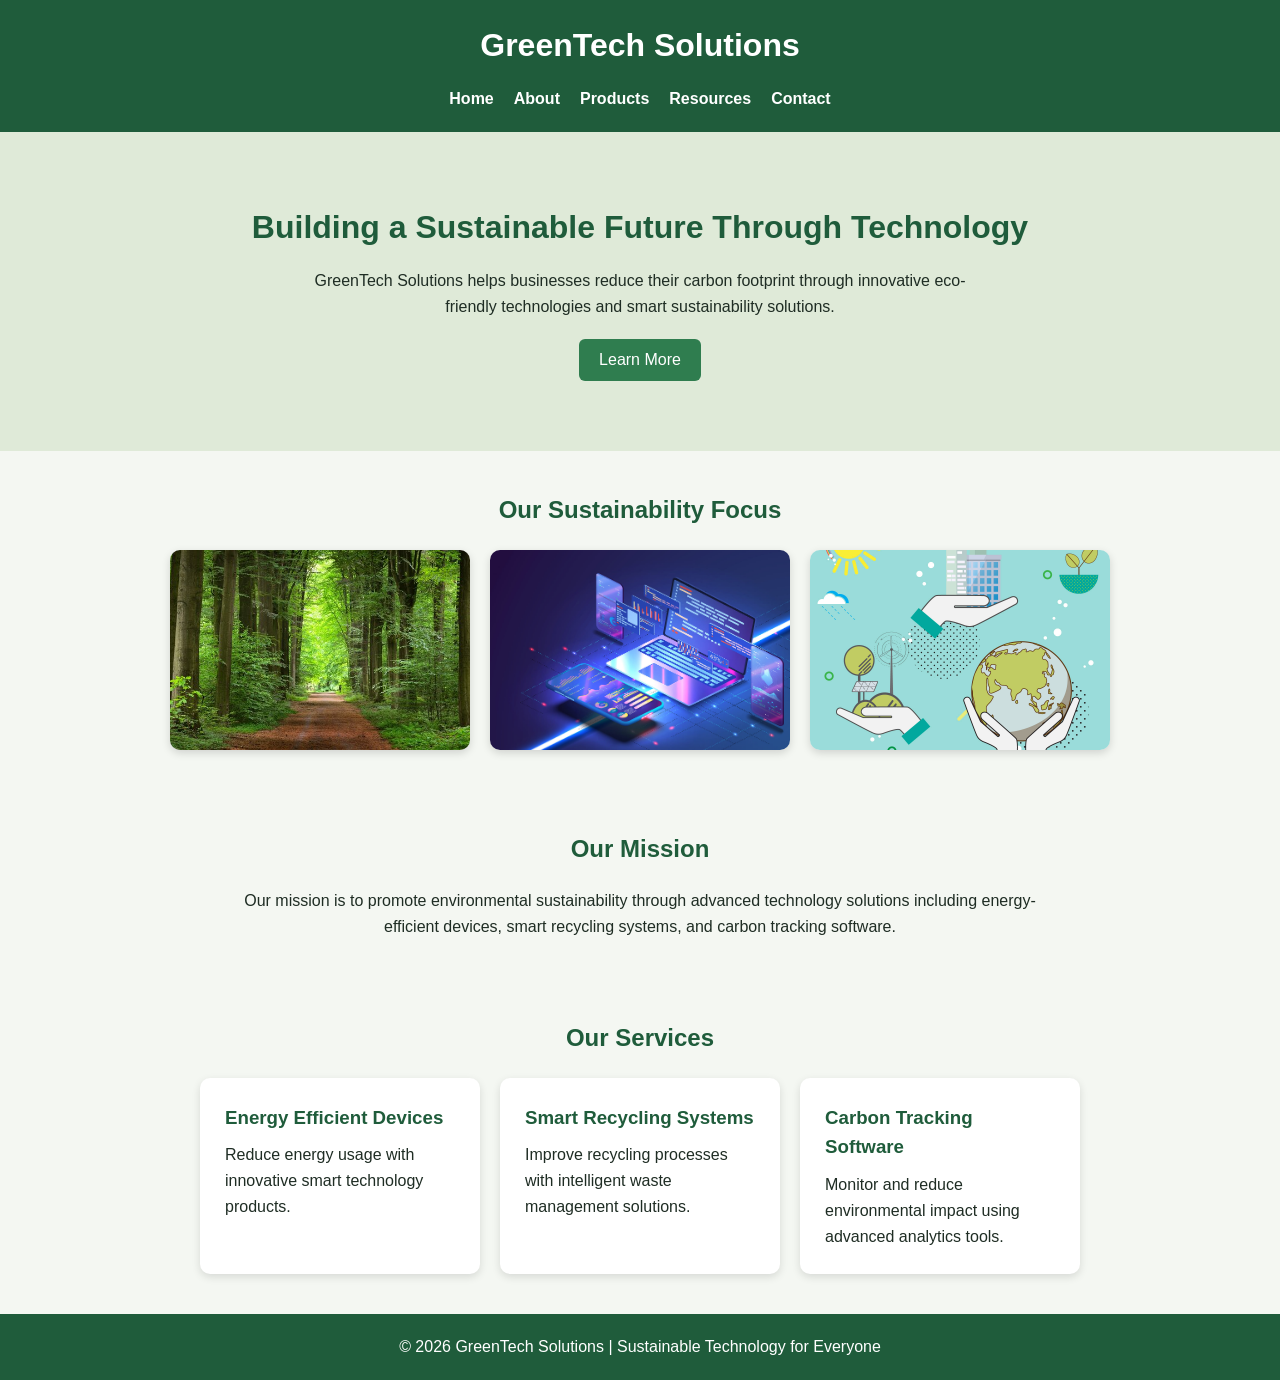
==== commit 7e0ed526: "Final project updates" ====
--- a/index.html
+++ b/index.html
@@ -1,4 +1,3 @@
-<<<<<<< HEAD
 <!DOCTYPE html>
 <html lang="en">
 <head>
@@ -114,121 +113,4 @@
     </footer>
 
 </body>
-=======
-<!DOCTYPE html>
-<html lang="en">
-<head>
-    <meta charset="UTF-8">
-    <meta name="viewport" content="width=device-width, initial-scale=1.0">
-    <title>GreenTech Solutions</title>
-
-    <!-- CSS -->
-    <link rel="stylesheet" href="css/styles.css">
-
-    <!-- JavaScript -->
-    <script src="js/script.js" defer></script>
-</head>
-
-<body>
-
-    <!-- Header -->
-    <header>
-        <h1>GreenTech Solutions</h1>
-
-        <nav>
-            <ul>
-                <li><a href="index.html">Home</a></li>
-                <li><a href="about.html">About</a></li>
-                <li><a href="products.html">Products</a></li>
-                <li><a href="resources.html">Resources</a></li>
-                <li><a href="contact.html">Contact</a></li>
-            </ul>
-        </nav>
-    </header>
-
-    <!-- Hero Section -->
-    <section class="hero">
-        <h2>Building a Sustainable Future Through Technology</h2>
-
-        <p>
-            GreenTech Solutions helps businesses reduce their carbon footprint
-            through innovative eco-friendly technologies and smart sustainability solutions.
-        </p>
-
-        <button id="learnMoreBtn">Learn More</button>
-    </section>
-    <section class="image-gallery">
-
-    <h2>Our Sustainability Focus</h2>
-
-    <div class="service-container">
-
-        <img src="images/Nature.jpg"
-             alt="Nature and renewable energy environment"
-             class="gallery-image">
-
-        <img src="images/technology.jpg"
-             alt="Eco-friendly technology devices"
-             class="gallery-image">
-
-        <img src="images/sustainable-practices.jpg"
-             alt="Sustainable business practices"
-             class="gallery-image">
-
-    </div>
-
-</section>
-
-    <!-- About Preview -->
-    <section class="about-preview">
-        <h2>Our Mission</h2>
-
-        <p>
-            Our mission is to promote environmental sustainability through advanced
-            technology solutions including energy-efficient devices, smart recycling systems,
-            and carbon tracking software.
-        </p>
-    </section>
-
-    
-    <section class="services">
-
-        <h2>Our Services</h2>
-
-        <div class="service-container">
-
-            <article class="service-card">
-                <h3>Energy Efficient Devices</h3>
-
-                <p>
-                    Reduce energy usage with innovative smart technology products.
-                </p>
-            </article>
-
-            <article class="service-card">
-                <h3>Smart Recycling Systems</h3>
-
-                <p>
-                    Improve recycling processes with intelligent waste management solutions.
-                </p>
-            </article>
-
-            <article class="service-card">
-                <h3>Carbon Tracking Software</h3>
-
-                <p>
-                    Monitor and reduce environmental impact using advanced analytics tools.
-                </p>
-            </article>
-
-        </div>
-
-    </section>
-
-    <footer>
-        <p>&copy; 2026 GreenTech Solutions | Sustainable Technology for Everyone</p>
-    </footer>
-
-</body>
->>>>>>> f741de1785407396e02c41e66eb660e71713fd67
 </html>
--- a/css/styles.css
+++ b/css/styles.css
@@ -1,4 +1,3 @@
-<<<<<<< HEAD
 * {
     box-sizing: border-box;
     margin: 0;
@@ -198,205 +197,4 @@
     object-fit: cover;
     border-radius: 10px;
     box-shadow: 0 3px 8px rgba(0, 0, 0, 0.15);
-=======
-* {
-    box-sizing: border-box;
-    margin: 0;
-    padding: 0;
-}
-
-body {
-    font-family: Arial, Helvetica, sans-serif;
-    line-height: 1.6;
-    background-color: #f4f7f2;
-    color: #1f2d24;
-}
-
-header {
-    background-color: #1f5c3b;
-    color: white;
-    padding: 20px;
-    text-align: center;
-}
-
-header h1 {
-    margin-bottom: 15px;
-}
-
-nav ul {
-    list-style: none;
-    display: flex;
-    justify-content: center;
-    gap: 20px;
-    flex-wrap: wrap;
-}
-
-nav a {
-    color: white;
-    text-decoration: none;
-    font-weight: bold;
-}
-
-nav a:hover,
-nav a:focus {
-    text-decoration: underline;
-}
-
-.hero {
-    background-color: #dfead8;
-    text-align: center;
-    padding: 70px 20px;
-}
-
-.hero h2 {
-    font-size: 2rem;
-    margin-bottom: 15px;
-}
-
-.hero p {
-    max-width: 700px;
-    margin: 0 auto 20px;
-}
-
-button {
-    background-color: #2f7d4f;
-    color: white;
-    border: none;
-    padding: 12px 20px;
-    border-radius: 6px;
-    cursor: pointer;
-    font-size: 1rem;
-}
-
-button:hover,
-button:focus {
-    background-color: #245f3d;
-}
-
-section {
-    padding: 40px 20px;
-}
-
-section h2 {
-    text-align: center;
-    margin-bottom: 20px;
-    color: #1f5c3b;
-}
-
-.about-preview p {
-    max-width: 800px;
-    margin: auto;
-    text-align: center;
-}
-
-.service-container {
-    display: flex;
-    gap: 20px;
-    justify-content: center;
-    flex-wrap: wrap;
-}
-
-.service-card {
-    background-color: white;
-    padding: 25px;
-    width: 280px;
-    border-radius: 10px;
-    box-shadow: 0 3px 8px rgba(0, 0, 0, 0.12);
-}
-
-.service-card h3 {
-    color: #1f5c3b;
-    margin-bottom: 10px;
-}
-
-footer {
-    background-color: #1f5c3b;
-    color: white;
-    text-align: center;
-    padding: 20px;
-}
-
-/* Mobile design */
-@media (max-width: 600px) {
-    .hero h2 {
-        font-size: 1.5rem;
-    }
-
-    nav ul {
-        flex-direction: column;
-        gap: 10px;
-    }
-
-    .service-card {
-        width: 100%;
-    }
-}
-table {
-    width: 80%;
-    margin: 20px auto;
-    border-collapse: collapse;
-    background-color: white;
-}
-
-th,
-td {
-    border: 1px solid #c8d6c1;
-    padding: 12px;
-    text-align: left;
-}
-
-th {
-    background-color: #1f5c3b;
-    color: white;
-}
-form {
-    max-width: 600px;
-    margin: 20px auto;
-    background-color: white;
-    padding: 25px;
-    border-radius: 10px;
-    box-shadow: 0 3px 8px rgba(0, 0, 0, 0.12);
-}
-
-form label {
-    display: block;
-    margin-top: 15px;
-    font-weight: bold;
-    color: #1f5c3b;
-}
-
-form input,
-form textarea,
-form select {
-    width: 100%;
-    padding: 10px;
-    margin-top: 6px;
-    border: 1px solid #9fb8a8;
-    border-radius: 5px;
-    font-size: 1rem;
-}
-
-form button {
-    margin-top: 20px;
-}
-.gallery-image {
-    width: 300px;
-    height: 200px;
-    object-fit: cover;
-    border-radius: 10px;
-    box-shadow: 0 3px 8px rgba(0, 0, 0, 0.15);
-}
-#productImageBox {
-    text-align: center;
-    margin: 25px auto;
-}
-
-.product-image {
-    width: 350px;
-    max-width: 90%;
-    height: 220px;
-    object-fit: cover;
-    border-radius: 10px;
-    box-shadow: 0 3px 8px rgba(0, 0, 0, 0.15);
->>>>>>> f741de1785407396e02c41e66eb660e71713fd67
 }
